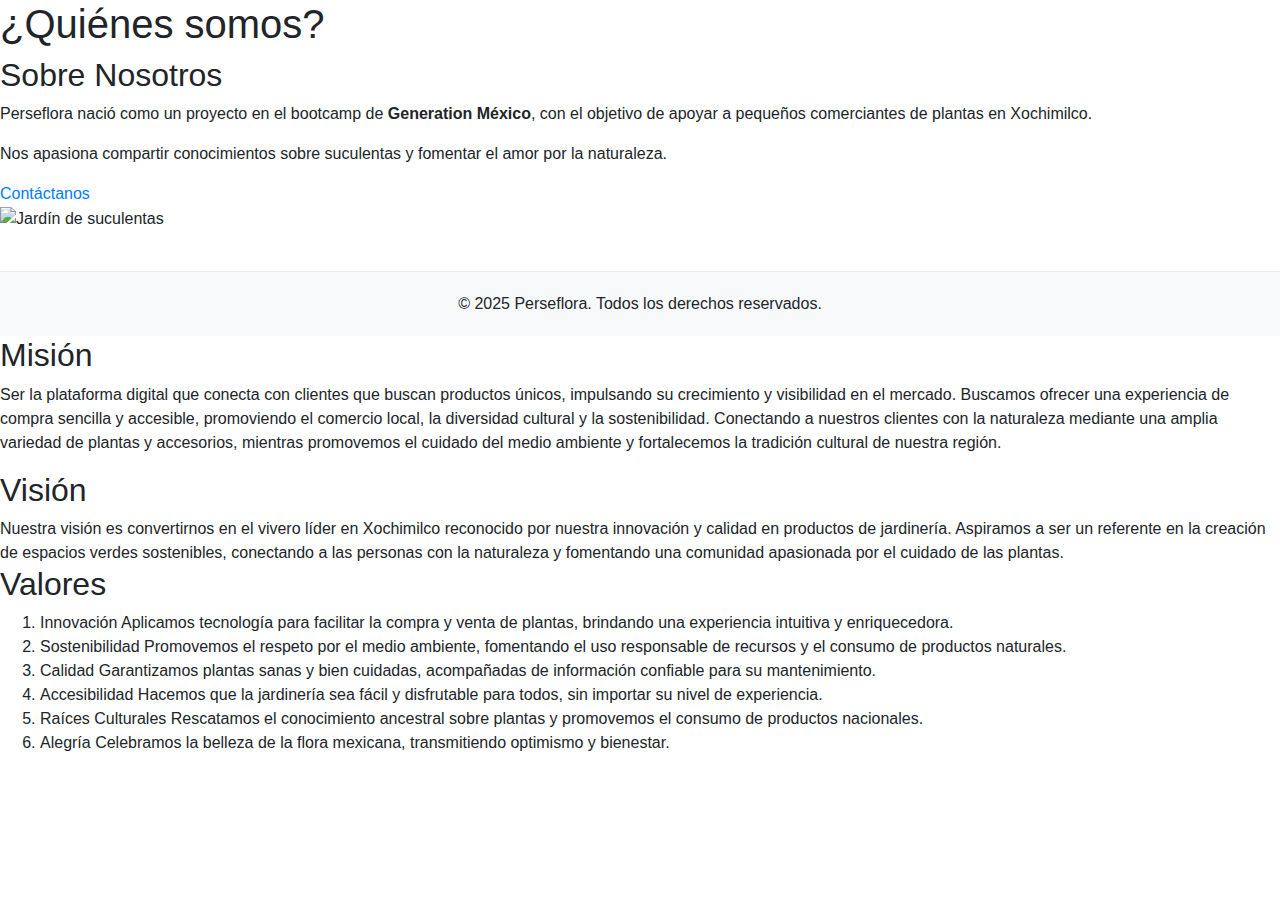
==== ad-l4-1.0/about.html @ 88839469 "Merge branch 'erandiSanchez' into AnaC" ====
<!DOCTYPE html>
<html lang="en">
<head>
    <meta charset="UTF-8">
    <meta name="viewport" content="width=device-width, initial-scale=1.0">
    <title>replit</title>
    
    <link href="style.css" rel="stylesheet" type="text/css">

    <!-- Bootstrap CSS -->
  <link rel="stylesheet" href="https://stackpath.bootstrapcdn.com/bootstrap/4.3.1/css/bootstrap.min.css" integrity="sha384-ggOyR0iXCbMQv3Xipma34MD+dH/1fQ784/j6cY/iJTQUOhcWr7x9JvoRxT2MZw1T" crossorigin="anonymous">

</head>
<body>

<h1>¿Quiénes somos?</h1>
   <main class="section">
        <div class="text-content">
            <h2>Sobre Nosotros</h2>
            <p>Perseflora nació como un proyecto en el bootcamp de <strong>Generation México</strong>, con el objetivo de apoyar a pequeños comerciantes de plantas en Xochimilco.</p>
            <p>Nos apasiona compartir conocimientos sobre suculentas y fomentar el amor por la naturaleza.</p>
            <a href="contact.html" class="button">Contáctanos</a>
        </div>
        <div class="image-content">
            <img src="https://source.unsplash.com/400x400/?garden,plants" alt="Jardín de suculentas">
        </div>
    </main>
    <footer>
        <p>© 2025 Perseflora. Todos los derechos reservados.</p>
    </footer>

  <h2>Misión</h2>
  <p>Ser la plataforma digital que conecta con clientes que buscan productos únicos, impulsando su crecimiento y visibilidad en el mercado. 
    Buscamos ofrecer una experiencia de compra sencilla y accesible, promoviendo el comercio local, la diversidad cultural y la sostenibilidad. 
    Conectando a nuestros clientes con la naturaleza mediante una amplia variedad de plantas y accesorios, 
    mientras promovemos el cuidado del medio ambiente y 
    fortalecemos la tradición cultural de nuestra región.</p>
  <h2>Visión</h2>
  Nuestra visión es convertirnos en el vivero líder en Xochimilco reconocido por nuestra innovación y 
  calidad en productos de jardinería. Aspiramos a ser un referente en la creación de espacios verdes sostenibles, 
  conectando a las personas con la naturaleza 
  y fomentando una comunidad apasionada por el cuidado de las plantas.
  <h2>Valores</h2>
  <ol>
    <li><span>Innovación</span> Aplicamos tecnología para facilitar la compra y venta de plantas, brindando una experiencia intuitiva y enriquecedora.</li>
    <li>
        <span>Sostenibilidad</span>
         Promovemos el respeto por el medio ambiente, fomentando el uso responsable de recursos y el consumo de productos naturales.
    </li>
    <li>
        <span>Calidad</span> 
        Garantizamos plantas sanas y bien cuidadas, acompañadas de información confiable para su mantenimiento.
    </li>
    <li>
        <span>Accesibilidad</span> 
        Hacemos que la jardinería sea fácil y disfrutable para todos, sin importar su nivel de experiencia.
    </li>
    <li>
        <span>Raíces Culturales</span> 
        Rescatamos el conocimiento ancestral sobre plantas y promovemos el consumo de productos nacionales.
    </li>
    <li>
        <span>Alegría</span>
        Celebramos la belleza de la flora mexicana, transmitiendo optimismo y bienestar.
    </li>
  </ol>
   

</body>
</html>
---- ad-l4-1.0/style.css ----
html {
  height: 100%;
  width: 100%;
}

.navbar {
  background-color: #9791f3;
  display: flex;
  justify-content: flex-end;
  align-items: center;

}

.nav-list {
  display: flex;
  list-style: none;
  margin: 0;
  padding: 10px;
}

.nav-item {
  font-size: 20px;
  font-style: oblique;
  margin: 0 15px;
}

.nav-item a {
  text-decoration: none;
  transition-duration: 0.3s;
}

.nav-item a:hover{
  color: #81f733;
}

footer {
  background-color: #f8f9fa;
  padding: 20px;
  text-align: center;
  border-top: 1px solid #e9ecef;
  margin-top: 40px;
}

footer p,
footer ul {
  margin: 0;
  padding: 0;
  list-style-type: none;
}

footer a {
  color: #007bff;
  text-decoration: none;
}

footer a:hover {
  text-decoration: underline;
}
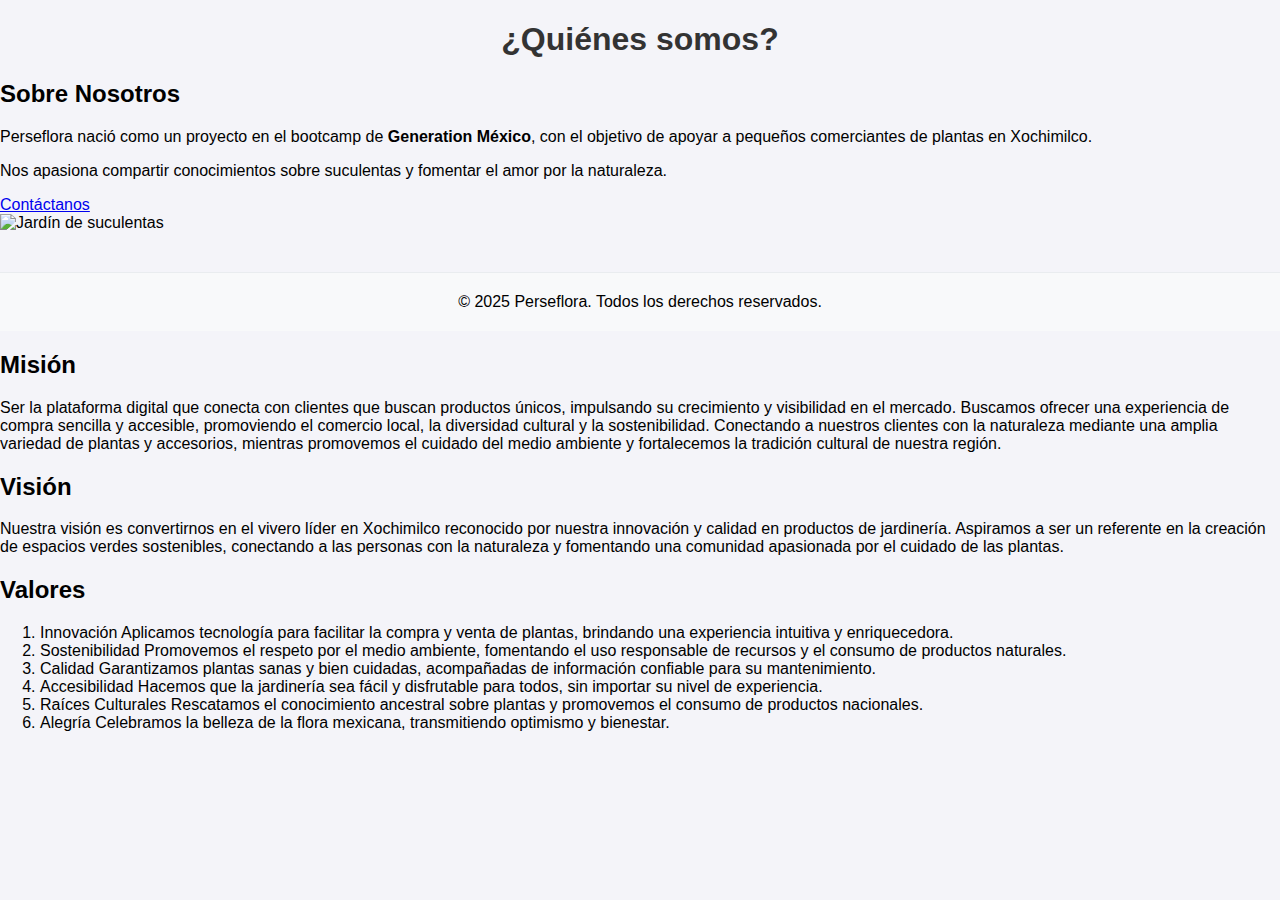
==== commit 7377a355: "cambios" ====
--- a/ad-l4-1.0/about.html
+++ b/ad-l4-1.0/about.html
@@ -1,72 +1,80 @@
-
-<!DOCTYPE html>
-<html lang="en">
-<head>
-    <meta charset="UTF-8">
-    <meta name="viewport" content="width=device-width, initial-scale=1.0">
-    <title>replit</title>
-    
-    <link href="style.css" rel="stylesheet" type="text/css">
-
-    <!-- Bootstrap CSS -->
-  <link rel="stylesheet" href="https://stackpath.bootstrapcdn.com/bootstrap/4.3.1/css/bootstrap.min.css" integrity="sha384-ggOyR0iXCbMQv3Xipma34MD+dH/1fQ784/j6cY/iJTQUOhcWr7x9JvoRxT2MZw1T" crossorigin="anonymous">
-
-</head>
-<body>
-
-<h1>¿Quiénes somos?</h1>
-   <main class="section">
-        <div class="text-content">
-            <h2>Sobre Nosotros</h2>
-            <p>Perseflora nació como un proyecto en el bootcamp de <strong>Generation México</strong>, con el objetivo de apoyar a pequeños comerciantes de plantas en Xochimilco.</p>
-            <p>Nos apasiona compartir conocimientos sobre suculentas y fomentar el amor por la naturaleza.</p>
-            <a href="contact.html" class="button">Contáctanos</a>
-        </div>
-        <div class="image-content">
-            <img src="https://source.unsplash.com/400x400/?garden,plants" alt="Jardín de suculentas">
-        </div>
-    </main>
-    <footer>
-        <p>© 2025 Perseflora. Todos los derechos reservados.</p>
-    </footer>
-
-  <h2>Misión</h2>
-  <p>Ser la plataforma digital que conecta con clientes que buscan productos únicos, impulsando su crecimiento y visibilidad en el mercado. 
-    Buscamos ofrecer una experiencia de compra sencilla y accesible, promoviendo el comercio local, la diversidad cultural y la sostenibilidad. 
-    Conectando a nuestros clientes con la naturaleza mediante una amplia variedad de plantas y accesorios, 
-    mientras promovemos el cuidado del medio ambiente y 
-    fortalecemos la tradición cultural de nuestra región.</p>
-  <h2>Visión</h2>
-  Nuestra visión es convertirnos en el vivero líder en Xochimilco reconocido por nuestra innovación y 
-  calidad en productos de jardinería. Aspiramos a ser un referente en la creación de espacios verdes sostenibles, 
-  conectando a las personas con la naturaleza 
-  y fomentando una comunidad apasionada por el cuidado de las plantas.
-  <h2>Valores</h2>
-  <ol>
-    <li><span>Innovación</span> Aplicamos tecnología para facilitar la compra y venta de plantas, brindando una experiencia intuitiva y enriquecedora.</li>
-    <li>
-        <span>Sostenibilidad</span>
-         Promovemos el respeto por el medio ambiente, fomentando el uso responsable de recursos y el consumo de productos naturales.
-    </li>
-    <li>
-        <span>Calidad</span> 
-        Garantizamos plantas sanas y bien cuidadas, acompañadas de información confiable para su mantenimiento.
-    </li>
-    <li>
-        <span>Accesibilidad</span> 
-        Hacemos que la jardinería sea fácil y disfrutable para todos, sin importar su nivel de experiencia.
-    </li>
-    <li>
-        <span>Raíces Culturales</span> 
-        Rescatamos el conocimiento ancestral sobre plantas y promovemos el consumo de productos nacionales.
-    </li>
-    <li>
-        <span>Alegría</span>
-        Celebramos la belleza de la flora mexicana, transmitiendo optimismo y bienestar.
-    </li>
-  </ol>
-   
-
-</body>
-</html>
-
+
+<!DOCTYPE html>
+<html lang="en">
+<head>
+    <meta charset="UTF-8">
+    <meta name="viewport" content="width=device-width, initial-scale=1.0">
+    <title>replit</title>
+    
+    <link href="style.css" rel="stylesheet" type="text/css">
+
+   
+
+</head>
+<body>
+    <!--Barra de navegacion -->
+    <div id="nav-placeholder"> </div>
+
+<h1>¿Quiénes somos?</h1>
+   <main class="section">
+        <div class="text-content">
+            <h2>Sobre Nosotros</h2>
+            <p>Perseflora nació como un proyecto en el bootcamp de <strong>Generation México</strong>, con el objetivo de apoyar a pequeños comerciantes de plantas en Xochimilco.</p>
+            <p>Nos apasiona compartir conocimientos sobre suculentas y fomentar el amor por la naturaleza.</p>
+            <a href="contact.html" class="button">Contáctanos</a>
+        </div>
+        <div class="image-content">
+            <img src="https://source.unsplash.com/400x400/?garden,plants" alt="Jardín de suculentas">
+        </div>
+    </main>
+    <footer>
+        <p>© 2025 Perseflora. Todos los derechos reservados.</p>
+    </footer>
+
+  <h2>Misión</h2>
+  <p>Ser la plataforma digital que conecta con clientes que buscan productos únicos, impulsando su crecimiento y visibilidad en el mercado. 
+    Buscamos ofrecer una experiencia de compra sencilla y accesible, promoviendo el comercio local, la diversidad cultural y la sostenibilidad. 
+    Conectando a nuestros clientes con la naturaleza mediante una amplia variedad de plantas y accesorios, 
+    mientras promovemos el cuidado del medio ambiente y 
+    fortalecemos la tradición cultural de nuestra región.</p>
+  <h2>Visión</h2>
+  Nuestra visión es convertirnos en el vivero líder en Xochimilco reconocido por nuestra innovación y 
+  calidad en productos de jardinería. Aspiramos a ser un referente en la creación de espacios verdes sostenibles, 
+  conectando a las personas con la naturaleza 
+  y fomentando una comunidad apasionada por el cuidado de las plantas.
+  <h2>Valores</h2>
+  <ol>
+    <li><span>Innovación</span> Aplicamos tecnología para facilitar la compra y venta de plantas, brindando una experiencia intuitiva y enriquecedora.</li>
+    <li>
+        <span>Sostenibilidad</span>
+         Promovemos el respeto por el medio ambiente, fomentando el uso responsable de recursos y el consumo de productos naturales.
+    </li>
+    <li>
+        <span>Calidad</span> 
+        Garantizamos plantas sanas y bien cuidadas, acompañadas de información confiable para su mantenimiento.
+    </li>
+    <li>
+        <span>Accesibilidad</span> 
+        Hacemos que la jardinería sea fácil y disfrutable para todos, sin importar su nivel de experiencia.
+    </li>
+    <li>
+        <span>Raíces Culturales</span> 
+        Rescatamos el conocimiento ancestral sobre plantas y promovemos el consumo de productos nacionales.
+    </li>
+    <li>
+        <span>Alegría</span>
+        Celebramos la belleza de la flora mexicana, transmitiendo optimismo y bienestar.
+    </li>
+  </ol>
+   
+
+  <!--Footer -->
+  <div id="footer-placeholder"> </div>
+
+<script src="script.js"></script>
+
+
+
+</body>
+</html>
+
--- a/ad-l4-1.0/style.css
+++ b/ad-l4-1.0/style.css
@@ -33,6 +33,7 @@
   color: #81f733;
 }
 
+/* Estilo para footer */
 footer {
   background-color: #f8f9fa;
   padding: 20px;
@@ -55,4 +56,52 @@
 
 footer a:hover {
   text-decoration: underline;
-}+}
+
+  
+ /* Estilo para pagina contact */
+body {
+  font-family: Arial, sans-serif;
+  margin: 0;
+  padding: 0;
+  background-color: #f4f4f9;
+}
+
+h1 {
+  text-align: center;
+  color: #333;
+}
+
+form {
+  width: 50%;
+  margin: 0 auto;
+  background-color: #fff;
+  padding: 20px;
+  border-radius: 5px;
+  box-shadow: 0px 0px 10px rgba(0, 0, 0, 0.1);
+}
+
+label {
+  display: block;
+  margin: 10px 0 5px;
+}
+
+input, textarea, button {
+  width: 100%;
+  padding: 10px;
+  margin-bottom: 15px;
+  border: 1px solid #ccc;
+  border-radius: 5px;
+}
+
+button {
+  background-color: #4CAF50;
+  color: white;
+  border: none;
+  cursor: pointer;
+}
+
+button:hover {
+  background-color: #45a049;
+}
+
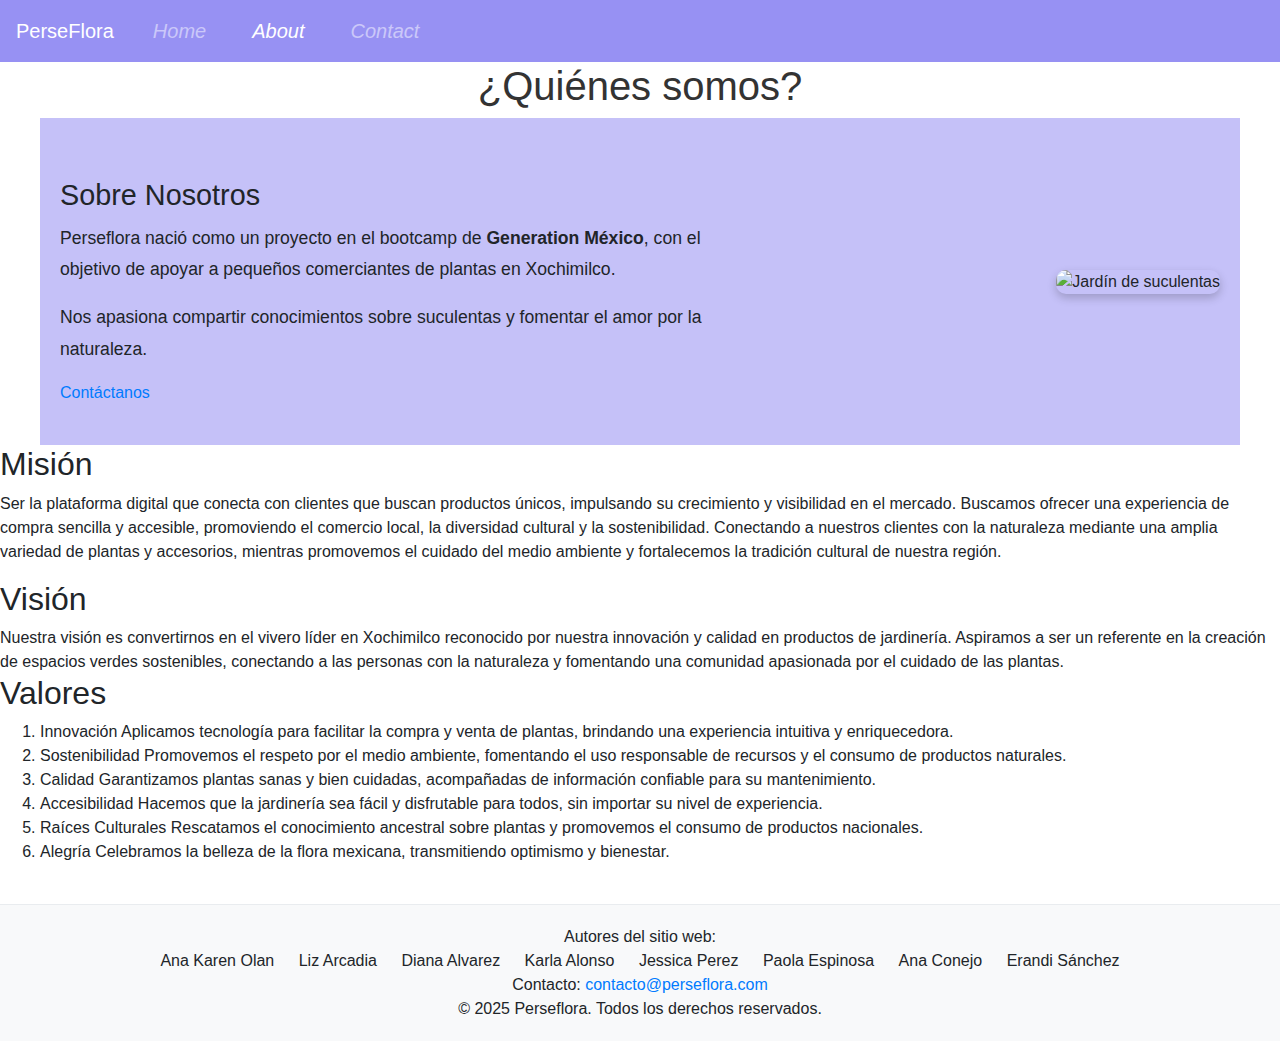
==== commit 896d3d0b: "agregue navbar y footer en index, contact y about html" ====
--- a/ad-l4-1.0/about.html
+++ b/ad-l4-1.0/about.html
@@ -1,80 +1,130 @@
-
 <!DOCTYPE html>
 <html lang="en">
-<head>
-    <meta charset="UTF-8">
-    <meta name="viewport" content="width=device-width, initial-scale=1.0">
+  <head>
+    <meta charset="UTF-8" />
+    <meta name="viewport" content="width=device-width, initial-scale=1.0" />
+    <link href="style.css" rel="stylesheet" type="text/css" />
+    <link
+      rel="stylesheet"
+      href="https://stackpath.bootstrapcdn.com/bootstrap/4.3.1/css/bootstrap.min.css"
+      integrity="sha384-ggOyR0iXCbMQv3Xipma34MD+dH/1fQ784/j6cY/iJTQUOhcWr7x9JvoRxT2MZw1T"
+      crossorigin="anonymous"
+    />
     <title>replit</title>
-    
-    <link href="style.css" rel="stylesheet" type="text/css">
+  </head>
+  <body>
+    <!--Barra de navegacion -->
+    <nav class="navbar navbar-expand-lg navbar-dark">
+      <a class="navbar-brand" href="#">PerseFlora</a>
+      <div class="collapse navbar-collapse" id="navbarSupportedContent">
+        <ul class="navbar-nav mr-auto">
+          <li class="nav-item">
+            <a class="nav-link" href="./index.html">Home</a>
+          </li>
+          <li class="nav-item active">
+            <a class="nav-link" href="./about.html"
+              >About<span class="sr-only">(current)</span></a
+            >
+          </li>
+          <li class="nav-item">
+            <a class="nav-link" href="./contact.html">Contact</a>
+          </li>
+        </ul>
+      </div>
+    </nav>
 
-   
+    <h1>¿Quiénes somos?</h1>
+    <main class="section">
+      <div class="text-content">
+        <h2>Sobre Nosotros</h2>
+        <p>
+          Perseflora nació como un proyecto en el bootcamp de
+          <strong>Generation México</strong>, con el objetivo de apoyar a
+          pequeños comerciantes de plantas en Xochimilco.
+        </p>
+        <p>
+          Nos apasiona compartir conocimientos sobre suculentas y fomentar el
+          amor por la naturaleza.
+        </p>
+        <a href="contact.html" class="button">Contáctanos</a>
+      </div>
+      <div class="image-content">
+        <img
+          src="https://florsperatu.com/wp-content/uploads/2023/11/suculentas-planta.jpg"
+          alt="Jardín de suculentas"
+        />
+      </div>
+    </main>
 
-</head>
-<body>
-    <!--Barra de navegacion -->
-    <div id="nav-placeholder"> </div>
+    <h2>Misión</h2>
+    <p>
+      Ser la plataforma digital que conecta con clientes que buscan productos
+      únicos, impulsando su crecimiento y visibilidad en el mercado. Buscamos
+      ofrecer una experiencia de compra sencilla y accesible, promoviendo el
+      comercio local, la diversidad cultural y la sostenibilidad. Conectando a
+      nuestros clientes con la naturaleza mediante una amplia variedad de
+      plantas y accesorios, mientras promovemos el cuidado del medio ambiente y
+      fortalecemos la tradición cultural de nuestra región.
+    </p>
+    <h2>Visión</h2>
+    Nuestra visión es convertirnos en el vivero líder en Xochimilco reconocido
+    por nuestra innovación y calidad en productos de jardinería. Aspiramos a ser
+    un referente en la creación de espacios verdes sostenibles, conectando a las
+    personas con la naturaleza y fomentando una comunidad apasionada por el
+    cuidado de las plantas.
+    <h2>Valores</h2>
+    <ol>
+      <li>
+        <span>Innovación</span> Aplicamos tecnología para facilitar la compra y
+        venta de plantas, brindando una experiencia intuitiva y enriquecedora.
+      </li>
+      <li>
+        <span>Sostenibilidad</span>
+        Promovemos el respeto por el medio ambiente, fomentando el uso
+        responsable de recursos y el consumo de productos naturales.
+      </li>
+      <li>
+        <span>Calidad</span>
+        Garantizamos plantas sanas y bien cuidadas, acompañadas de información
+        confiable para su mantenimiento.
+      </li>
+      <li>
+        <span>Accesibilidad</span>
+        Hacemos que la jardinería sea fácil y disfrutable para todos, sin
+        importar su nivel de experiencia.
+      </li>
+      <li>
+        <span>Raíces Culturales</span>
+        Rescatamos el conocimiento ancestral sobre plantas y promovemos el
+        consumo de productos nacionales.
+      </li>
+      <li>
+        <span>Alegría</span>
+        Celebramos la belleza de la flora mexicana, transmitiendo optimismo y
+        bienestar.
+      </li>
+    </ol>
 
-<h1>¿Quiénes somos?</h1>
-   <main class="section">
-        <div class="text-content">
-            <h2>Sobre Nosotros</h2>
-            <p>Perseflora nació como un proyecto en el bootcamp de <strong>Generation México</strong>, con el objetivo de apoyar a pequeños comerciantes de plantas en Xochimilco.</p>
-            <p>Nos apasiona compartir conocimientos sobre suculentas y fomentar el amor por la naturaleza.</p>
-            <a href="contact.html" class="button">Contáctanos</a>
-        </div>
-        <div class="image-content">
-            <img src="https://source.unsplash.com/400x400/?garden,plants" alt="Jardín de suculentas">
-        </div>
-    </main>
+    <!--Footer -->
     <footer>
-        <p>© 2025 Perseflora. Todos los derechos reservados.</p>
+      <p>Autores del sitio web:</p>
+      <ul>
+        <li>Ana Karen Olan</li>
+        <li>Liz Arcadia</li>
+        <li>Diana Alvarez</li>
+        <li>Karla Alonso</li>
+        <li>Jessica Perez</li>
+        <li>Paola Espinosa</li>
+        <li>Ana Conejo</li>
+        <li>Erandi Sánchez</li>
+      </ul>
+      <p>
+        Contacto:
+        <a href="mailto:contacto@perseflora.com">contacto@perseflora.com</a>
+      </p>
+      <p>© 2025 Perseflora. Todos los derechos reservados.</p>
     </footer>
 
-  <h2>Misión</h2>
-  <p>Ser la plataforma digital que conecta con clientes que buscan productos únicos, impulsando su crecimiento y visibilidad en el mercado. 
-    Buscamos ofrecer una experiencia de compra sencilla y accesible, promoviendo el comercio local, la diversidad cultural y la sostenibilidad. 
-    Conectando a nuestros clientes con la naturaleza mediante una amplia variedad de plantas y accesorios, 
-    mientras promovemos el cuidado del medio ambiente y 
-    fortalecemos la tradición cultural de nuestra región.</p>
-  <h2>Visión</h2>
-  Nuestra visión es convertirnos en el vivero líder en Xochimilco reconocido por nuestra innovación y 
-  calidad en productos de jardinería. Aspiramos a ser un referente en la creación de espacios verdes sostenibles, 
-  conectando a las personas con la naturaleza 
-  y fomentando una comunidad apasionada por el cuidado de las plantas.
-  <h2>Valores</h2>
-  <ol>
-    <li><span>Innovación</span> Aplicamos tecnología para facilitar la compra y venta de plantas, brindando una experiencia intuitiva y enriquecedora.</li>
-    <li>
-        <span>Sostenibilidad</span>
-         Promovemos el respeto por el medio ambiente, fomentando el uso responsable de recursos y el consumo de productos naturales.
-    </li>
-    <li>
-        <span>Calidad</span> 
-        Garantizamos plantas sanas y bien cuidadas, acompañadas de información confiable para su mantenimiento.
-    </li>
-    <li>
-        <span>Accesibilidad</span> 
-        Hacemos que la jardinería sea fácil y disfrutable para todos, sin importar su nivel de experiencia.
-    </li>
-    <li>
-        <span>Raíces Culturales</span> 
-        Rescatamos el conocimiento ancestral sobre plantas y promovemos el consumo de productos nacionales.
-    </li>
-    <li>
-        <span>Alegría</span>
-        Celebramos la belleza de la flora mexicana, transmitiendo optimismo y bienestar.
-    </li>
-  </ol>
-   
-
-  <!--Footer -->
-  <div id="footer-placeholder"> </div>
-
-<script src="script.js"></script>
-
-
-
-</body>
+    <script src="script.js"></script>
+  </body>
 </html>
-
--- a/ad-l4-1.0/style.css
+++ b/ad-l4-1.0/style.css
@@ -33,6 +33,91 @@
   color: #81f733;
 }
 
+.section {
+  display: flex;
+  justify-content: space-between;
+  align-items: center;
+  padding: 40px 20px;
+  max-width: 1200px;
+  margin: 0 auto;
+  background-color: #9891f38f;
+}
+
+.text-content {
+  max-width: 60%;
+}
+
+.text-content h1 {
+  font-size: 2.5em;
+  margin-bottom: 20px;
+}
+
+.text-content h2 {
+  font-size: 1.8em;
+  margin-top: 20px;
+  margin-bottom: 10px;
+}
+
+.text-content p {
+  font-size: 1.1em;
+  line-height: 1.8;
+}
+
+.image-content img {
+  max-width: 100%;
+  height: auto;
+  border-radius: 10px;
+  box-shadow: 0 4px 10px rgba(0, 0, 0, 0.2);
+}
+
+/* Sección del Blog */
+.blog-posts {
+  max-width: 1200px;
+  margin: 40px auto;
+  padding: 20px;
+  background-color: #ffffff;
+  border-radius: 10px;
+  box-shadow: 0 4px 10px rgba(0, 0, 0, 0.1);
+}
+
+.blog-posts h2 {
+  font-size: 2em;
+  color: #2e7d32;
+  margin-bottom: 20px;
+  text-align: center;
+}
+
+.post {
+  margin-bottom: 20px;
+  padding: 20px;
+  background-color: #f1f8e9;
+  border-radius: 5px;
+  box-shadow: 0 2px 5px rgba(0, 0, 0, 0.1);
+}
+
+.post h3 {
+  font-size: 1.5em;
+  color: #1b5e20;
+  margin-bottom: 10px;
+}
+
+.post p {
+  font-size: 1.1em;
+  line-height: 1.6;
+  color: #333;
+}
+
+.post a {
+  color: #2e7d32;
+  text-decoration: none;
+  font-weight: bold;
+  transition: color 0.3s ease;
+}
+
+.post a:hover {
+  color: #a5d6a7; /* Verde claro al pasar el mouse */
+}
+
 /* Estilo para footer */
 footer {
   background-color: #f8f9fa;
@@ -58,6 +143,10 @@
   text-decoration: underline;
 }
 
+footer ul li {
+  display: inline;
+  margin: 0 10px;
+}
   
  /* Estilo para pagina contact */
 body {
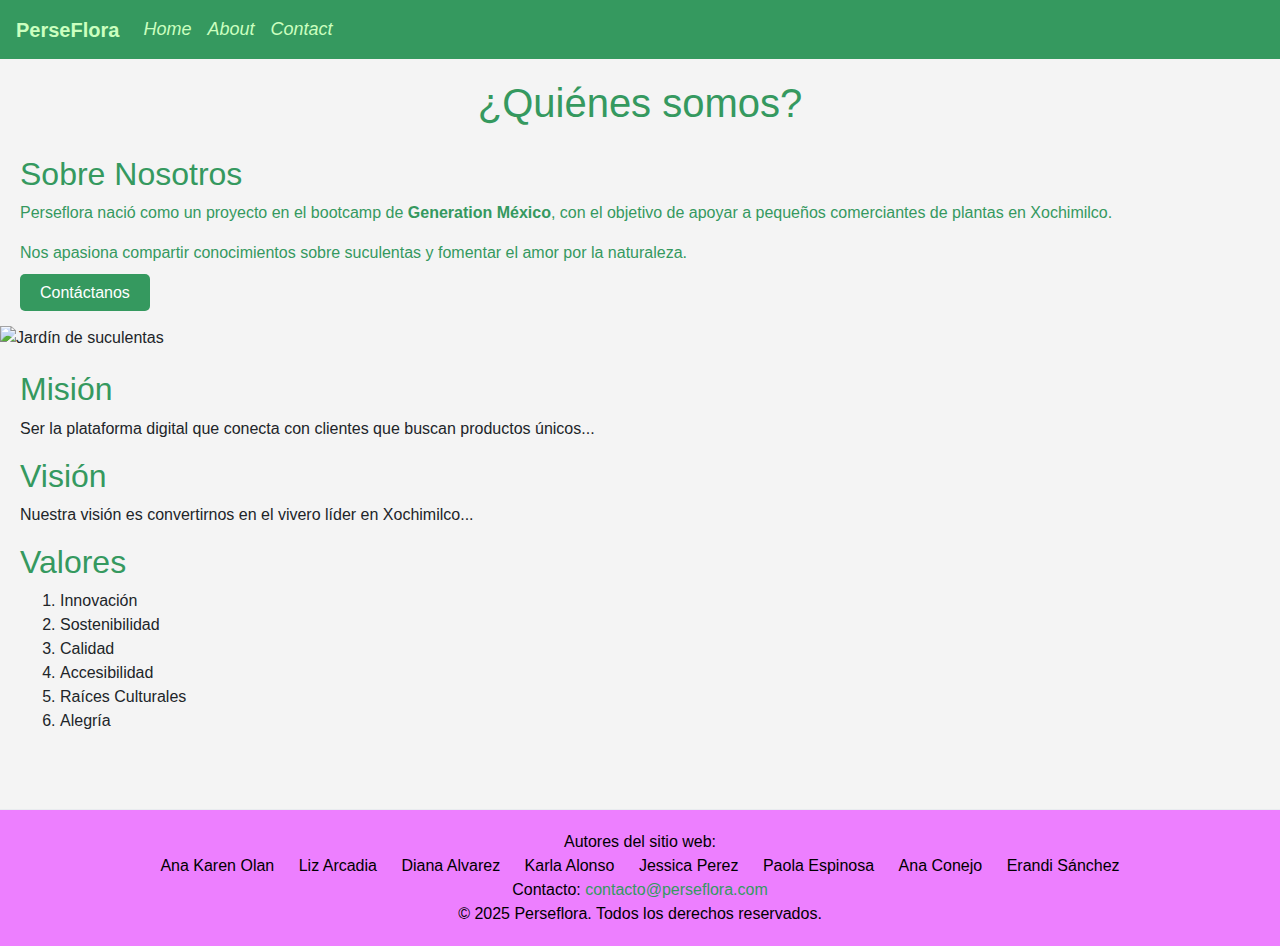
==== commit f7e31e10: "Cambios del código" ====
--- a/ad-l4-1.0/about.html
+++ b/ad-l4-1.0/about.html
@@ -1,130 +1,83 @@
 <!DOCTYPE html>
-<html lang="en">
-  <head>
+<html lang="es">
+
+<head>
     <meta charset="UTF-8" />
     <meta name="viewport" content="width=device-width, initial-scale=1.0" />
     <link href="style.css" rel="stylesheet" type="text/css" />
-    <link
-      rel="stylesheet"
-      href="https://stackpath.bootstrapcdn.com/bootstrap/4.3.1/css/bootstrap.min.css"
-      integrity="sha384-ggOyR0iXCbMQv3Xipma34MD+dH/1fQ784/j6cY/iJTQUOhcWr7x9JvoRxT2MZw1T"
-      crossorigin="anonymous"
-    />
-    <title>replit</title>
-  </head>
-  <body>
-    <!--Barra de navegacion -->
-    <nav class="navbar navbar-expand-lg navbar-dark">
-      <a class="navbar-brand" href="#">PerseFlora</a>
-      <div class="collapse navbar-collapse" id="navbarSupportedContent">
-        <ul class="navbar-nav mr-auto">
-          <li class="nav-item">
-            <a class="nav-link" href="./index.html">Home</a>
-          </li>
-          <li class="nav-item active">
-            <a class="nav-link" href="./about.html"
-              >About<span class="sr-only">(current)</span></a
-            >
-          </li>
-          <li class="nav-item">
-            <a class="nav-link" href="./contact.html">Contact</a>
-          </li>
-        </ul>
-      </div>
+    <link rel="stylesheet" href="https://stackpath.bootstrapcdn.com/bootstrap/4.3.1/css/bootstrap.min.css"
+        integrity="sha384-ggOyR0iXCbMQv3Xipma34MD+dH/1fQ784/j6cY/iJTQUOhcWr7x9JvoRxT2MZw1T" crossorigin="anonymous" />
+    <title>About - Perseflora</title>
+</head>
+
+<body style="background-color:#f4f4f4;">
+    <!-- Barra de navegacion-->
+    <nav class="navbar navbar-expand-lg navbar-dark" style="background-color: #35995F;">
+        <a class="navbar-brand" href="#" style="color: #CBFFBF;">PerseFlora</a>
+        <div class="collapse navbar-collapse" id="navbarSupportedContent">
+            <ul class="navbar-nav mr-auto">
+                <li class="nav-item">
+                    <a class="nav-link" href="./index.html" style="color: #CBFFBF;">Home</a>
+                </li>
+                <li class="nav-item active">
+                    <a class="nav-link" href="./about.html" style="color: #CBFFBF;">About<span class="sr-only">(current)</span></a>
+                </li>
+                <li class="nav-item">
+                    <a class="nav-link" href="./contact.html" style="color: #CBFFBF;">Contact</a>
+                </li>
+            </ul>
+        </div>
     </nav>
 
-    <h1>¿Quiénes somos?</h1>
+    <h1 style="color: #35995F; text-align: center; margin-top: 20px;">¿Quiénes somos?</h1>
     <main class="section">
-      <div class="text-content">
-        <h2>Sobre Nosotros</h2>
-        <p>
-          Perseflora nació como un proyecto en el bootcamp de
-          <strong>Generation México</strong>, con el objetivo de apoyar a
-          pequeños comerciantes de plantas en Xochimilco.
-        </p>
-        <p>
-          Nos apasiona compartir conocimientos sobre suculentas y fomentar el
-          amor por la naturaleza.
-        </p>
-        <a href="contact.html" class="button">Contáctanos</a>
-      </div>
-      <div class="image-content">
-        <img
-          src="https://florsperatu.com/wp-content/uploads/2023/11/suculentas-planta.jpg"
-          alt="Jardín de suculentas"
-        />
-      </div>
+        <div class="text-content" style="color: #35995F; padding: 20px;">
+            <h2>Sobre Nosotros</h2>
+            <p>Perseflora nació como un proyecto en el bootcamp de <strong>Generation México</strong>, con el objetivo de apoyar a pequeños comerciantes de plantas en Xochimilco.</p>
+            <p>Nos apasiona compartir conocimientos sobre suculentas y fomentar el amor por la naturaleza.</p>
+            <a href="contact.html" class="button" style="background-color: #35995F; color: #FFF; padding: 10px 20px; text-decoration: none; border-radius: 5px;">Contáctanos</a>
+        </div>
+        <div class="image-content">
+            <img src="https://florsperatu.com/wp-content/uploads/2023/11/suculentas-planta.jpg" alt="Jardín de suculentas" style="max-width: 100%; height: auto;"/>
+        </div>
     </main>
 
-    <h2>Misión</h2>
-    <p>
-      Ser la plataforma digital que conecta con clientes que buscan productos
-      únicos, impulsando su crecimiento y visibilidad en el mercado. Buscamos
-      ofrecer una experiencia de compra sencilla y accesible, promoviendo el
-      comercio local, la diversidad cultural y la sostenibilidad. Conectando a
-      nuestros clientes con la naturaleza mediante una amplia variedad de
-      plantas y accesorios, mientras promovemos el cuidado del medio ambiente y
-      fortalecemos la tradición cultural de nuestra región.
-    </p>
-    <h2>Visión</h2>
-    Nuestra visión es convertirnos en el vivero líder en Xochimilco reconocido
-    por nuestra innovación y calidad en productos de jardinería. Aspiramos a ser
-    un referente en la creación de espacios verdes sostenibles, conectando a las
-    personas con la naturaleza y fomentando una comunidad apasionada por el
-    cuidado de las plantas.
-    <h2>Valores</h2>
-    <ol>
-      <li>
-        <span>Innovación</span> Aplicamos tecnología para facilitar la compra y
-        venta de plantas, brindando una experiencia intuitiva y enriquecedora.
-      </li>
-      <li>
-        <span>Sostenibilidad</span>
-        Promovemos el respeto por el medio ambiente, fomentando el uso
-        responsable de recursos y el consumo de productos naturales.
-      </li>
-      <li>
-        <span>Calidad</span>
-        Garantizamos plantas sanas y bien cuidadas, acompañadas de información
-        confiable para su mantenimiento.
-      </li>
-      <li>
-        <span>Accesibilidad</span>
-        Hacemos que la jardinería sea fácil y disfrutable para todos, sin
-        importar su nivel de experiencia.
-      </li>
-      <li>
-        <span>Raíces Culturales</span>
-        Rescatamos el conocimiento ancestral sobre plantas y promovemos el
-        consumo de productos nacionales.
-      </li>
-      <li>
-        <span>Alegría</span>
-        Celebramos la belleza de la flora mexicana, transmitiendo optimismo y
-        bienestar.
-      </li>
-    </ol>
+    <div style="padding: 20px;">
+        <h2 style="color: #35995F;">Misión</h2>
+        <p>Ser la plataforma digital que conecta con clientes que buscan productos únicos...</p>
+        
+        <h2 style="color: #35995F;">Visión</h2>
+        <p>Nuestra visión es convertirnos en el vivero líder en Xochimilco...</p>
+
+        <h2 style="color: #35995F;">Valores</h2>
+        <ol>
+            <li>Innovación</li>
+            <li>Sostenibilidad</li>
+            <li>Calidad</li>
+            <li>Accesibilidad</li>
+            <li>Raíces Culturales</li>
+            <li>Alegría</li>
+        </ol>
+    </div>
 
     <!--Footer -->
-    <footer>
-      <p>Autores del sitio web:</p>
-      <ul>
-        <li>Ana Karen Olan</li>
-        <li>Liz Arcadia</li>
-        <li>Diana Alvarez</li>
-        <li>Karla Alonso</li>
-        <li>Jessica Perez</li>
-        <li>Paola Espinosa</li>
-        <li>Ana Conejo</li>
-        <li>Erandi Sánchez</li>
-      </ul>
-      <p>
-        Contacto:
-        <a href="mailto:contacto@perseflora.com">contacto@perseflora.com</a>
-      </p>
-      <p>© 2025 Perseflora. Todos los derechos reservados.</p>
+    <footer style="background-color: #ED7FFF; color: #000; padding: 20px; text-align: center;">
+        <p>Autores del sitio web:</p>
+        <ul style="list-style-type: none; padding: 0;">
+            <li>Ana Karen Olan</li>
+            <li>Liz Arcadia</li>
+            <li>Diana Alvarez</li>
+            <li>Karla Alonso</li>
+            <li>Jessica Perez</li>
+            <li>Paola Espinosa</li>
+            <li>Ana Conejo</li>
+            <li>Erandi Sánchez</li>
+        </ul>
+        <p>Contacto: <a href="mailto:contacto@perseflora.com" style="color: #35995F;">contacto@perseflora.com</a></p>
+        <p>© 2025 Perseflora. Todos los derechos reservados.</p>
     </footer>
 
     <script src="script.js"></script>
-  </body>
-</html>
+</body>
+
+</html>--- a/ad-l4-1.0/style.css
+++ b/ad-l4-1.0/style.css
@@ -3,124 +3,80 @@
   width: 100%;
 }
 
+/* Navbar */
 .navbar {
-  background-color: #9791f3;
-  display: flex;
-  justify-content: flex-end;
-  align-items: center;
-
+  background-color: #35995F; /* Verde principal de la paleta */
 }
 
-.nav-list {
-  display: flex;
-  list-style: none;
-  margin: 0;
-  padding: 10px;
+.navbar-brand {
+  font-weight: bold;
+  color: #ffffff; /* Texto blanco para contrastar con el fondo */
 }
 
-.nav-item {
-  font-size: 20px;
+.nav-link {
+  font-size: 18px;
   font-style: oblique;
-  margin: 0 15px;
-}
-
-.nav-item a {
-  text-decoration: none;
-  transition-duration: 0.3s;
-}
-
-.nav-item a:hover{
-  color: #81f733;
-}
-
-.section {
-  display: flex;
-  justify-content: space-between;
-  align-items: center;
-  padding: 40px 20px;
-  max-width: 1200px;
-  margin: 0 auto;
-  background-color: #9891f38f;
-}
-
-.text-content {
-  max-width: 60%;
-}
-
-.text-content h1 {
-  font-size: 2.5em;
-  margin-bottom: 20px;
-}
-
-.text-content h2 {
-  font-size: 1.8em;
-  margin-top: 20px;
-  margin-bottom: 10px;
-}
-
-.text-content p {
-  font-size: 1.1em;
-  line-height: 1.8;
-}
-
-.image-content img {
-  max-width: 100%;
-  height: auto;
-  border-radius: 10px;
-  box-shadow: 0 4px 10px rgba(0, 0, 0, 0.2);
-}
-
-/* Sección del Blog */
-.blog-posts {
-  max-width: 1200px;
-  margin: 40px auto;
-  padding: 20px;
-  background-color: #ffffff;
-  border-radius: 10px;
-  box-shadow: 0 4px 10px rgba(0, 0, 0, 0.1);
-}
-
-.blog-posts h2 {
-  font-size: 2em;
-  color: #2e7d32;
-  margin-bottom: 20px;
-  text-align: center;
-}
-
-.post {
-  margin-bottom: 20px;
-  padding: 20px;
-  background-color: #f1f8e9;
-  border-radius: 5px;
-  box-shadow: 0 2px 5px rgba(0, 0, 0, 0.1);
-}
-
-.post h3 {
-  font-size: 1.5em;
-  color: #1b5e20;
-  margin-bottom: 10px;
-}
-
-.post p {
-  font-size: 1.1em;
-  line-height: 1.6;
-  color: #333;
-}
-
-.post a {
-  color: #2e7d32;
-  text-decoration: none;
-  font-weight: bold;
+  color: #ffffff; /* Texto blanco para contrastar con el fondo */
   transition: color 0.3s ease;
 }
 
-.post a:hover {
-  color: #a5d6a7; /* Verde claro al pasar el mouse */
+.nav-link:hover {
+  color: #CBFFBF; /* Verde claro de la paleta al pasar el mouse */
 }
 
-/* Estilo para footer */
+/* Formulario de Contacto */
+body {
+  font-family: Arial, sans-serif;
+  margin: 0;
+  padding: 0;
+  background-color: #f4f4f9;
+}
+
+h1 {
+  text-align: center;
+  color: #333;
+  margin-top: 20px;
+}
+
+/* Estilo de formulario */
+form {
+  width: 50%;
+  margin: 0 auto;
+  background-color: #ffffff;
+  padding: 20px;
+  border-radius: 5px;
+  box-shadow: 0px 0px 10px rgba(0, 0, 0, 0.1);
+}
+
+label {
+  display: block;
+  margin: 10px 0 5px;
+  color: #35995F; /* Verde principal de la paleta */
+}
+
+input, textarea, button {
+  width: 100%;
+  padding: 10px;
+  margin-bottom: 15px;
+  border: 1px solid #ccc;
+  border-radius: 5px;
+}
+
+button {
+  background-color: #35995F; /* Verde principal de la paleta */
+  color: white;
+  border: none;
+  cursor: pointer;
+  transition: background-color 0.3s ease;
+}
+
+button:hover {
+  background-color: #2e7d32; /* Verde más oscuro al pasar el mouse */
+}
+
+/* Footer */
 footer {
-  background-color: #f8f9fa;
+  background-color: #ED7FFF; /* Color de la paleta para el footer */
   padding: 20px;
   text-align: center;
   border-top: 1px solid #e9ecef;
@@ -132,10 +88,11 @@
   margin: 0;
   padding: 0;
   list-style-type: none;
+  color: #000000; /* Texto negro para contrastar con el fondo */
 }
 
 footer a {
-  color: #007bff;
+  color: #35995F; /* Verde principal de la paleta */
   text-decoration: none;
 }
 
@@ -147,50 +104,16 @@
   display: inline;
   margin: 0 10px;
 }
-  
- /* Estilo para pagina contact */
-body {
-  font-family: Arial, sans-serif;
-  margin: 0;
-  padding: 0;
-  background-color: #f4f4f9;
+
+/* Ajustes a la sección de contacto */
+form input, form textarea {
+  border-color: #84CCA2; /* Verde claro de la paleta */
 }
 
-h1 {
-  text-align: center;
-  color: #333;
+form button {
+  background-color: #35995F; /* Verde principal de la paleta */
 }
 
-form {
-  width: 50%;
-  margin: 0 auto;
-  background-color: #fff;
-  padding: 20px;
-  border-radius: 5px;
-  box-shadow: 0px 0px 10px rgba(0, 0, 0, 0.1);
-}
-
-label {
-  display: block;
-  margin: 10px 0 5px;
-}
-
-input, textarea, button {
-  width: 100%;
-  padding: 10px;
-  margin-bottom: 15px;
-  border: 1px solid #ccc;
-  border-radius: 5px;
-}
-
-button {
-  background-color: #4CAF50;
-  color: white;
-  border: none;
-  cursor: pointer;
-}
-
-button:hover {
-  background-color: #45a049;
-}
-
+form button:hover {
+  background-color: #2e7d32; /* Verde más oscuro al pasar el mouse */
+}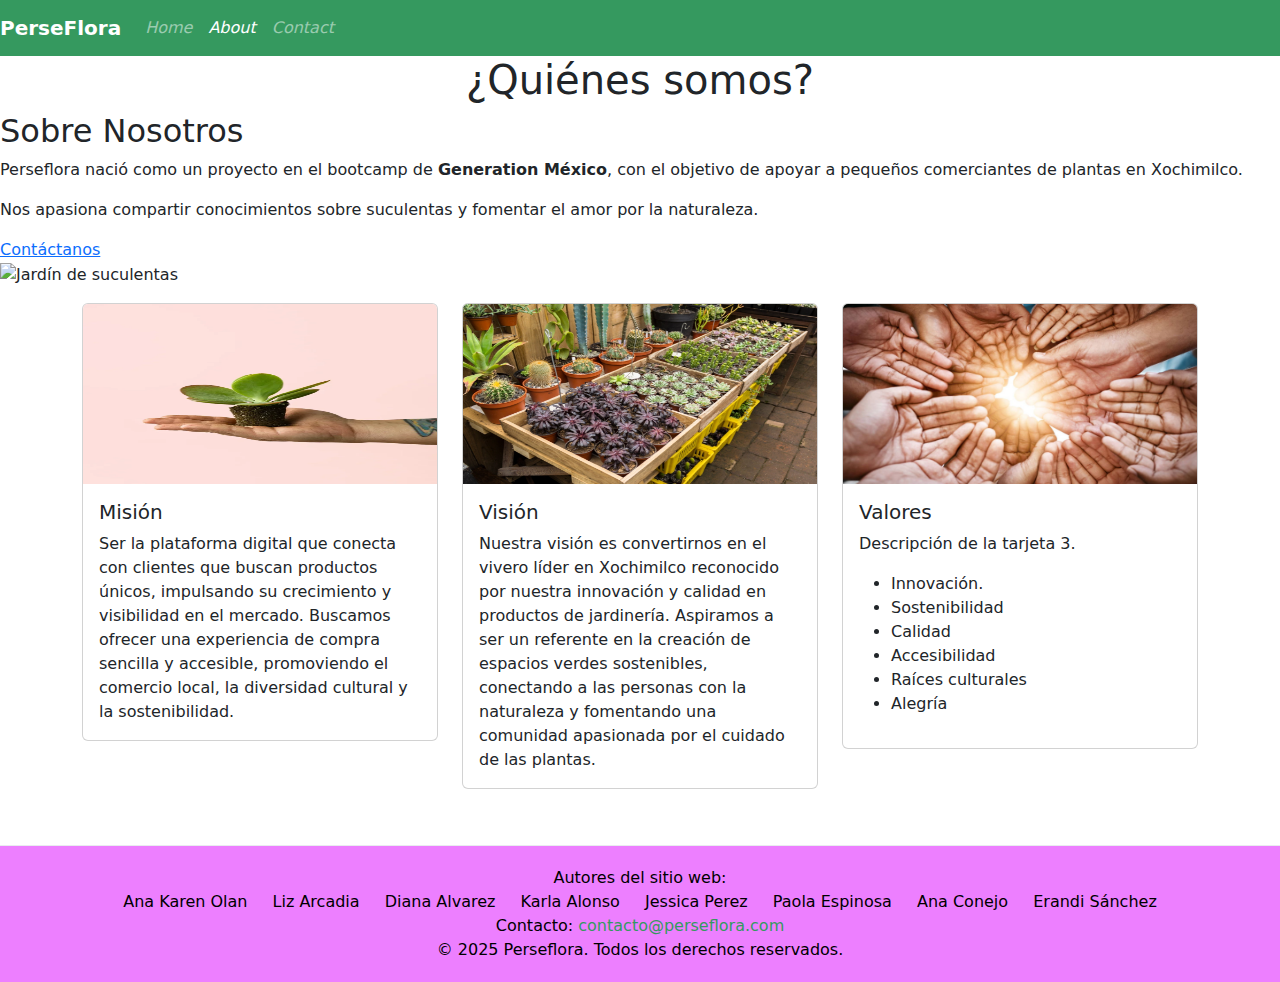
==== commit 00798678: "tarea 7 actualizando archivos" ====
--- a/ad-l4-1.0/about.html
+++ b/ad-l4-1.0/about.html
@@ -1,83 +1,139 @@
 <!DOCTYPE html>
-<html lang="es">
-
-<head>
+<html lang="en">
+  <head>
     <meta charset="UTF-8" />
     <meta name="viewport" content="width=device-width, initial-scale=1.0" />
     <link href="style.css" rel="stylesheet" type="text/css" />
-    <link rel="stylesheet" href="https://stackpath.bootstrapcdn.com/bootstrap/4.3.1/css/bootstrap.min.css"
-        integrity="sha384-ggOyR0iXCbMQv3Xipma34MD+dH/1fQ784/j6cY/iJTQUOhcWr7x9JvoRxT2MZw1T" crossorigin="anonymous" />
-    <title>About - Perseflora</title>
-</head>
+    <link
+      rel="stylesheet"
+      href="https://stackpath.bootstrapcdn.com/bootstrap/4.3.1/css/bootstrap.min.css"
+      integrity="sha384-ggOyR0iXCbMQv3Xipma34MD+dH/1fQ784/j6cY/iJTQUOhcWr7x9JvoRxT2MZw1T"
+      crossorigin="anonymous"
+    />
+    <title>replit</title>
+    <link href="https://cdn.jsdelivr.net/npm/bootstrap@5.3.3/dist/css/bootstrap.min.css" rel="stylesheet" integrity="sha384-QWTKZyjpPEjISv5WaRU9OFeRpok6YctnYmDr5pNlyT2bRjXh0JMhjY6hW+ALEwIH" crossorigin="anonymous">
+  </head>
 
-<body style="background-color:#f4f4f4;">
-    <!-- Barra de navegacion-->
-    <nav class="navbar navbar-expand-lg navbar-dark" style="background-color: #35995F;">
-        <a class="navbar-brand" href="#" style="color: #CBFFBF;">PerseFlora</a>
-        <div class="collapse navbar-collapse" id="navbarSupportedContent">
-            <ul class="navbar-nav mr-auto">
-                <li class="nav-item">
-                    <a class="nav-link" href="./index.html" style="color: #CBFFBF;">Home</a>
-                </li>
-                <li class="nav-item active">
-                    <a class="nav-link" href="./about.html" style="color: #CBFFBF;">About<span class="sr-only">(current)</span></a>
-                </li>
-                <li class="nav-item">
-                    <a class="nav-link" href="./contact.html" style="color: #CBFFBF;">Contact</a>
-                </li>
-            </ul>
-        </div>
+  <body>
+
+
+    <!--Barra de navegacion -->
+    <nav class="navbar navbar-expand-lg navbar-dark">
+      <a class="navbar-brand" href="#">PerseFlora</a>
+      <div class="collapse navbar-collapse" id="navbarSupportedContent">
+        <ul class="navbar-nav mr-auto">
+          <li class="nav-item">
+            <a class="nav-link" href="./index.html">Home</a>
+          </li>
+          <li class="nav-item active">
+            <a class="nav-link" href="./about.html"
+              >About<span class="sr-only">(current)</span></a
+            >
+          </li>
+          <li class="nav-item">
+            <a class="nav-link" href="./contact.html">Contact</a>
+          </li>
+        </ul>
+      </div>
     </nav>
 
-    <h1 style="color: #35995F; text-align: center; margin-top: 20px;">¿Quiénes somos?</h1>
+    <h1>¿Quiénes somos?</h1>
     <main class="section">
-        <div class="text-content" style="color: #35995F; padding: 20px;">
-            <h2>Sobre Nosotros</h2>
-            <p>Perseflora nació como un proyecto en el bootcamp de <strong>Generation México</strong>, con el objetivo de apoyar a pequeños comerciantes de plantas en Xochimilco.</p>
-            <p>Nos apasiona compartir conocimientos sobre suculentas y fomentar el amor por la naturaleza.</p>
-            <a href="contact.html" class="button" style="background-color: #35995F; color: #FFF; padding: 10px 20px; text-decoration: none; border-radius: 5px;">Contáctanos</a>
-        </div>
-        <div class="image-content">
-            <img src="https://florsperatu.com/wp-content/uploads/2023/11/suculentas-planta.jpg" alt="Jardín de suculentas" style="max-width: 100%; height: auto;"/>
-        </div>
+      <div class="text-content">
+        <h2>Sobre Nosotros</h2>
+        <p>
+          Perseflora nació como un proyecto en el bootcamp de
+          <strong>Generation México</strong>, con el objetivo de apoyar a
+          pequeños comerciantes de plantas en Xochimilco.
+        </p>
+        <p>
+          Nos apasiona compartir conocimientos sobre suculentas y fomentar el
+          amor por la naturaleza.
+        </p>
+        <a href="contact.html" class="button">Contáctanos</a>
+      </div>
+      <div class="image-content">
+        <img
+          src="https://florsperatu.com/wp-content/uploads/2023/11/suculentas-planta.jpg"
+          alt="Jardín de suculentas"
+        />
+      </div>
     </main>
 
-    <div style="padding: 20px;">
-        <h2 style="color: #35995F;">Misión</h2>
-        <p>Ser la plataforma digital que conecta con clientes que buscan productos únicos...</p>
-        
-        <h2 style="color: #35995F;">Visión</h2>
-        <p>Nuestra visión es convertirnos en el vivero líder en Xochimilco...</p>
+<!-- INICIA CARD -->
+<div class="container">
+  <div class="row justify-content-center"> 
+    <div class="col-4 my-3">
+      <div class="card">
+        <img src="./Pic/mision.webp" class="card-img-top" alt="Imagen" style="height: 180px">
+        <div class="card-body">
+          <h5 class="card-title">Misión</h5>
+          <p class="card-text">      Ser la plataforma digital que conecta con clientes que buscan productos
+            únicos, impulsando su crecimiento y visibilidad en el mercado. Buscamos
+            ofrecer una experiencia de compra sencilla y accesible, promoviendo el
+            comercio local, la diversidad cultural y la sostenibilidad.</p>
+        </div>
+      </div>
+    </div>
 
-        <h2 style="color: #35995F;">Valores</h2>
-        <ol>
-            <li>Innovación</li>
+    <div class="col-4 my-3">
+      <div class="card">
+        <img src="./Pic/vision.webp" class="card-img-top" alt="Imagen" style="height: 180px">
+        <div class="card-body">
+          <h5 class="card-title">Visión</h5>
+          <p class="card-text">    Nuestra visión es convertirnos en el vivero líder en Xochimilco reconocido
+            por nuestra innovación y calidad en productos de jardinería. Aspiramos a ser
+            un referente en la creación de espacios verdes sostenibles, conectando a las
+            personas con la naturaleza y fomentando una comunidad apasionada por el
+            cuidado de las plantas.</p>
+        </div>
+      </div>
+    </div>
+
+    <div class="col-4 my-3">
+      <div class="card">
+        <img src="./Pic/valores.jpg" class="card-img-top" alt="Imagen" style="height: 180px">
+        <div class="card-body">
+          <h5 class="card-title">Valores</h5>
+          <p class="card-text">Descripción de la tarjeta 3.</p>
+          <ul>
+            <li>Innovación. </li>
             <li>Sostenibilidad</li>
             <li>Calidad</li>
             <li>Accesibilidad</li>
-            <li>Raíces Culturales</li>
+            <li>Raíces culturales</li>
             <li>Alegría</li>
-        </ol>
+          </ul>
+        </div>
+      </div>
     </div>
+  </div>
+</div>
+
+
+<!-- TERMINA CARD -->
 
     <!--Footer -->
-    <footer style="background-color: #ED7FFF; color: #000; padding: 20px; text-align: center;">
-        <p>Autores del sitio web:</p>
-        <ul style="list-style-type: none; padding: 0;">
-            <li>Ana Karen Olan</li>
-            <li>Liz Arcadia</li>
-            <li>Diana Alvarez</li>
-            <li>Karla Alonso</li>
-            <li>Jessica Perez</li>
-            <li>Paola Espinosa</li>
-            <li>Ana Conejo</li>
-            <li>Erandi Sánchez</li>
-        </ul>
-        <p>Contacto: <a href="mailto:contacto@perseflora.com" style="color: #35995F;">contacto@perseflora.com</a></p>
-        <p>© 2025 Perseflora. Todos los derechos reservados.</p>
+    <footer>
+      <p>Autores del sitio web:</p>
+      <ul>
+        <li>Ana Karen Olan</li>
+        <li>Liz Arcadia</li>
+        <li>Diana Alvarez</li>
+        <li>Karla Alonso</li>
+        <li>Jessica Perez</li>
+        <li>Paola Espinosa</li>
+        <li>Ana Conejo</li>
+        <li>Erandi Sánchez</li>
+      </ul>
+      <p>
+        Contacto:
+        <a href="mailto:contacto@perseflora.com">contacto@perseflora.com</a>
+      </p>
+      <p>© 2025 Perseflora. Todos los derechos reservados.</p>
     </footer>
 
     <script src="script.js"></script>
-</body>
-
-</html>+    <script src="https://cdn.jsdelivr.net/npm/bootstrap@5.3.3/dist/js/bootstrap.bundle.min.js" integrity="sha384-YvpcrYf0tY3lHB60NNkmXc5s9fDVZLESaAA55NDzOxhy9GkcIdslK1eN7N6jIeHz" crossorigin="anonymous"></script>
+  </body>
+</html>
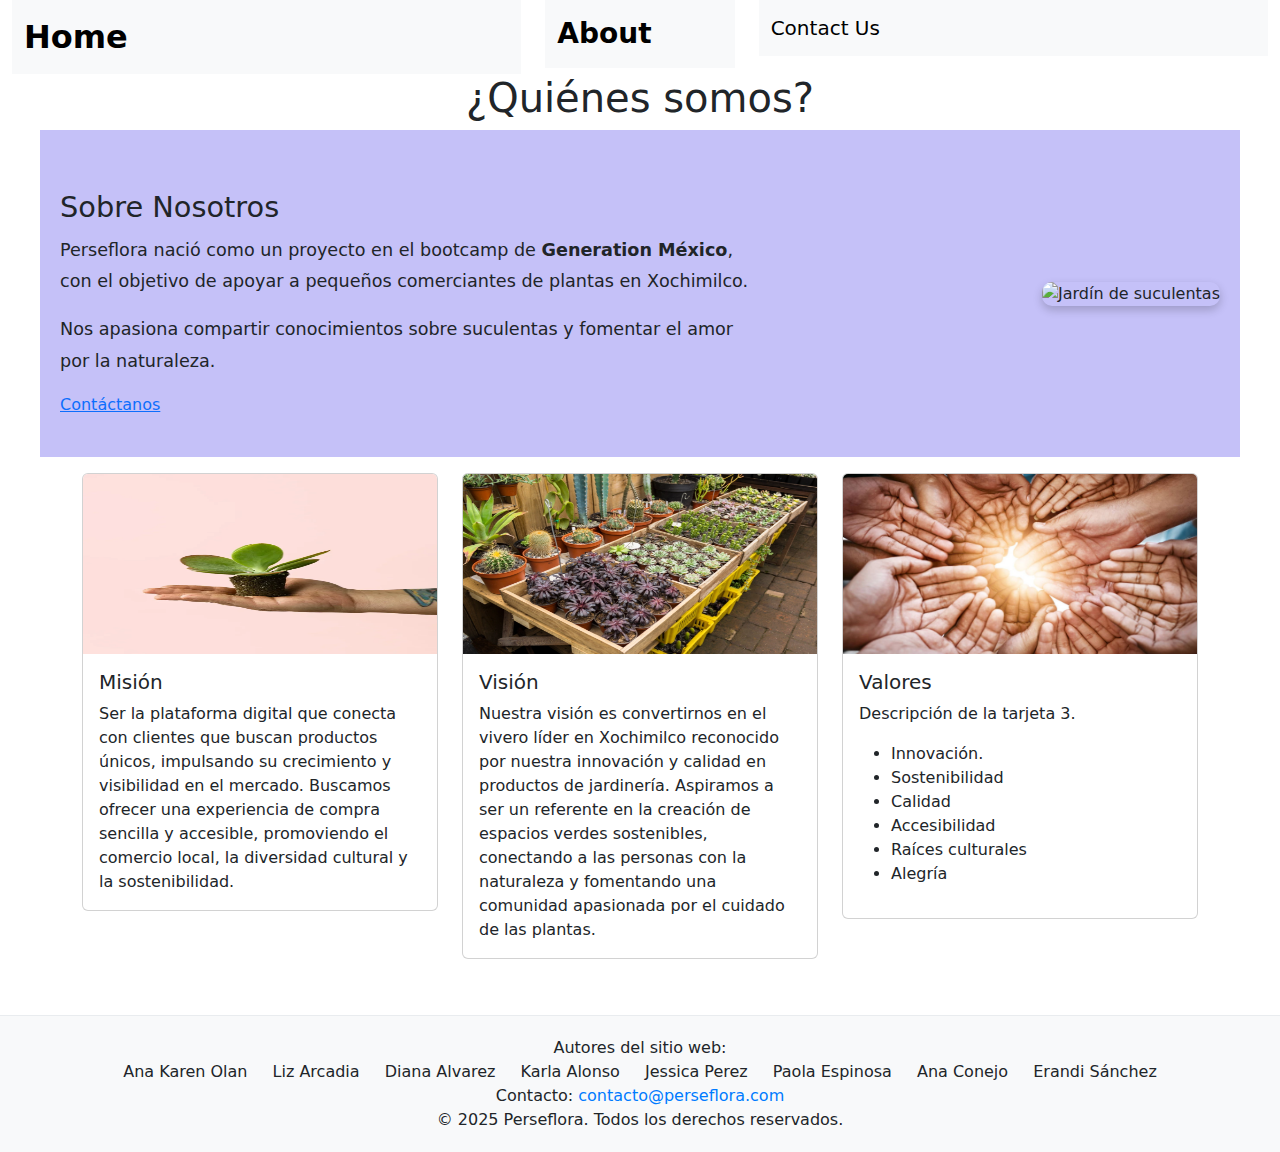
==== commit 1a987121: "tareas juntas" ====
--- a/ad-l4-1.0/about.html
+++ b/ad-l4-1.0/about.html
@@ -16,26 +16,40 @@
 
   <body>
 
+  <!--Grid Container-->
+  <div class="container-fluid">
+    <!-- Barra de navegación -->
+    <div class="row justify-content-center">
 
-    <!--Barra de navegacion -->
-    <nav class="navbar navbar-expand-lg navbar-dark">
-      <a class="navbar-brand" href="#">PerseFlora</a>
-      <div class="collapse navbar-collapse" id="navbarSupportedContent">
-        <ul class="navbar-nav mr-auto">
-          <li class="nav-item">
-            <a class="nav-link" href="./index.html">Home</a>
-          </li>
-          <li class="nav-item active">
-            <a class="nav-link" href="./about.html"
-              >About<span class="sr-only">(current)</span></a
-            >
-          </li>
-          <li class="nav-item">
-            <a class="nav-link" href="./contact.html">Contact</a>
-          </li>
-        </ul>
+      <div class="col-5">
+        
+        <!-- As a link -->
+        <nav class="navbar bg-body-tertiary">
+          <div class="container-fluid">
+            <a class="navbar-brand fs-2 fw-bold" href="index.html">Home</a>
+          </div>
+        </nav>
       </div>
-    </nav>
+      <div class="col-2">
+
+        <!-- As a link -->
+        <nav class="navbar bg-body-tertiary text-center">
+          <div class="container-fluid">
+            <a class="navbar-brand fs-3 fw-bold" href="about.html">About</a>
+          </div>
+        </nav>
+      </div>
+      <div class="col-5">
+
+        <!-- As a link -->
+        <nav class="navbar bg-body-tertiary">
+          <div class="container-fluid">
+            <a class="navbar-brand" href="contact.html">Contact Us</a>
+          </div>
+        </nav>
+      </div>
+    </div>
+  </div>
 
     <h1>¿Quiénes somos?</h1>
     <main class="section">
--- a/ad-l4-1.0/style.css
+++ b/ad-l4-1.0/style.css
@@ -3,28 +3,151 @@
   width: 100%;
 }
 
-/* Navbar */
-.navbar {
-  background-color: #35995F; /* Verde principal de la paleta */
+.nav {
+  background-color: #9791f3;
+  display: flex;
+  
+
 }
 
-.navbar-brand {
-  font-weight: bold;
-  color: #ffffff; /* Texto blanco para contrastar con el fondo */
+.nav-list {
+  display: flex;
+  list-style: none;
+  margin: 0;
+  padding: 10px;
 }
 
-.nav-link {
-  font-size: 18px;
+.nav-item {
+  font-size: 20px;
   font-style: oblique;
-  color: #ffffff; /* Texto blanco para contrastar con el fondo */
+  margin: 0 15px;
+}
+
+.nav-item a {
+  text-decoration: none;
+  transition-duration: 0.3s;
+}
+
+.nav-item a:hover{
+  color: #81f733;
+}
+
+.section {
+  display: flex;
+  justify-content: space-between;
+  align-items: center;
+  padding: 40px 20px;
+  max-width: 1200px;
+  margin: 0 auto;
+  background-color: #9891f38f;
+}
+
+.text-content {
+  max-width: 60%;
+}
+
+.text-content h1 {
+  font-size: 2.5em;
+  margin-bottom: 20px;
+}
+
+.text-content h2 {
+  font-size: 1.8em;
+  margin-top: 20px;
+  margin-bottom: 10px;
+}
+
+.text-content p {
+  font-size: 1.1em;
+  line-height: 1.8;
+}
+
+.image-content img {
+  max-width: 100%;
+  height: auto;
+  border-radius: 10px;
+  box-shadow: 0 4px 10px rgba(0, 0, 0, 0.2);
+}
+
+/* Sección del Blog */
+.blog-posts {
+  max-width: 1200px;
+  margin: 40px auto;
+  padding: 20px;
+  background-color: #ffffff;
+  border-radius: 10px;
+  box-shadow: 0 4px 10px rgba(0, 0, 0, 0.1);
+}
+
+.blog-posts h2 {
+  font-size: 2em;
+  color: #2e7d32;
+  margin-bottom: 20px;
+  text-align: center;
+}
+
+.post {
+  margin-bottom: 20px;
+  padding: 20px;
+  background-color: #f1f8e9;
+  border-radius: 5px;
+  box-shadow: 0 2px 5px rgba(0, 0, 0, 0.1);
+}
+
+.post h3 {
+  font-size: 1.5em;
+  color: #1b5e20;
+  margin-bottom: 10px;
+}
+
+.post p {
+  font-size: 1.1em;
+  line-height: 1.6;
+  color: #333;
+}
+
+.post a {
+  color: #2e7d32;
+  text-decoration: none;
+  font-weight: bold;
   transition: color 0.3s ease;
 }
 
-.nav-link:hover {
-  color: #CBFFBF; /* Verde claro de la paleta al pasar el mouse */
+.post a:hover {
+  color: #a5d6a7; /* Verde claro al pasar el mouse */
 }
 
-/* Formulario de Contacto */
+/* Estilo para footer */
+footer {
+  background-color: #f8f9fa;
+  padding: 20px;
+  text-align: center;
+  border-top: 1px solid #e9ecef;
+  margin-top: 40px;
+}
+
+footer p,
+footer ul {
+  margin: 0;
+  padding: 0;
+  list-style-type: none;
+}
+
+footer a {
+  color: #007bff;
+  text-decoration: none;
+}
+
+footer a:hover {
+  text-decoration: underline;
+}
+
+footer ul li {
+  display: inline;
+  margin: 0 10px;
+}
+  
+ /* Estilo para pagina contact */
 body {
   font-family: Arial, sans-serif;
   margin: 0;
@@ -35,14 +158,12 @@
 h1 {
   text-align: center;
   color: #333;
-  margin-top: 20px;
 }
 
-/* Estilo de formulario */
 form {
   width: 50%;
   margin: 0 auto;
-  background-color: #ffffff;
+  background-color: #fff;
   padding: 20px;
   border-radius: 5px;
   box-shadow: 0px 0px 10px rgba(0, 0, 0, 0.1);
@@ -51,7 +172,6 @@
 label {
   display: block;
   margin: 10px 0 5px;
-  color: #35995F; /* Verde principal de la paleta */
 }
 
 input, textarea, button {
@@ -63,57 +183,13 @@
 }
 
 button {
-  background-color: #35995F; /* Verde principal de la paleta */
+  background-color: #4CAF50;
   color: white;
   border: none;
   cursor: pointer;
-  transition: background-color 0.3s ease;
 }
 
 button:hover {
-  background-color: #2e7d32; /* Verde más oscuro al pasar el mouse */
+  background-color: #45a049;
 }
 
-/* Footer */
-footer {
-  background-color: #ED7FFF; /* Color de la paleta para el footer */
-  padding: 20px;
-  text-align: center;
-  border-top: 1px solid #e9ecef;
-  margin-top: 40px;
-}
-
-footer p,
-footer ul {
-  margin: 0;
-  padding: 0;
-  list-style-type: none;
-  color: #000000; /* Texto negro para contrastar con el fondo */
-}
-
-footer a {
-  color: #35995F; /* Verde principal de la paleta */
-  text-decoration: none;
-}
-
-footer a:hover {
-  text-decoration: underline;
-}
-
-footer ul li {
-  display: inline;
-  margin: 0 10px;
-}
-
-/* Ajustes a la sección de contacto */
-form input, form textarea {
-  border-color: #84CCA2; /* Verde claro de la paleta */
-}
-
-form button {
-  background-color: #35995F; /* Verde principal de la paleta */
-}
-
-form button:hover {
-  background-color: #2e7d32; /* Verde más oscuro al pasar el mouse */
-}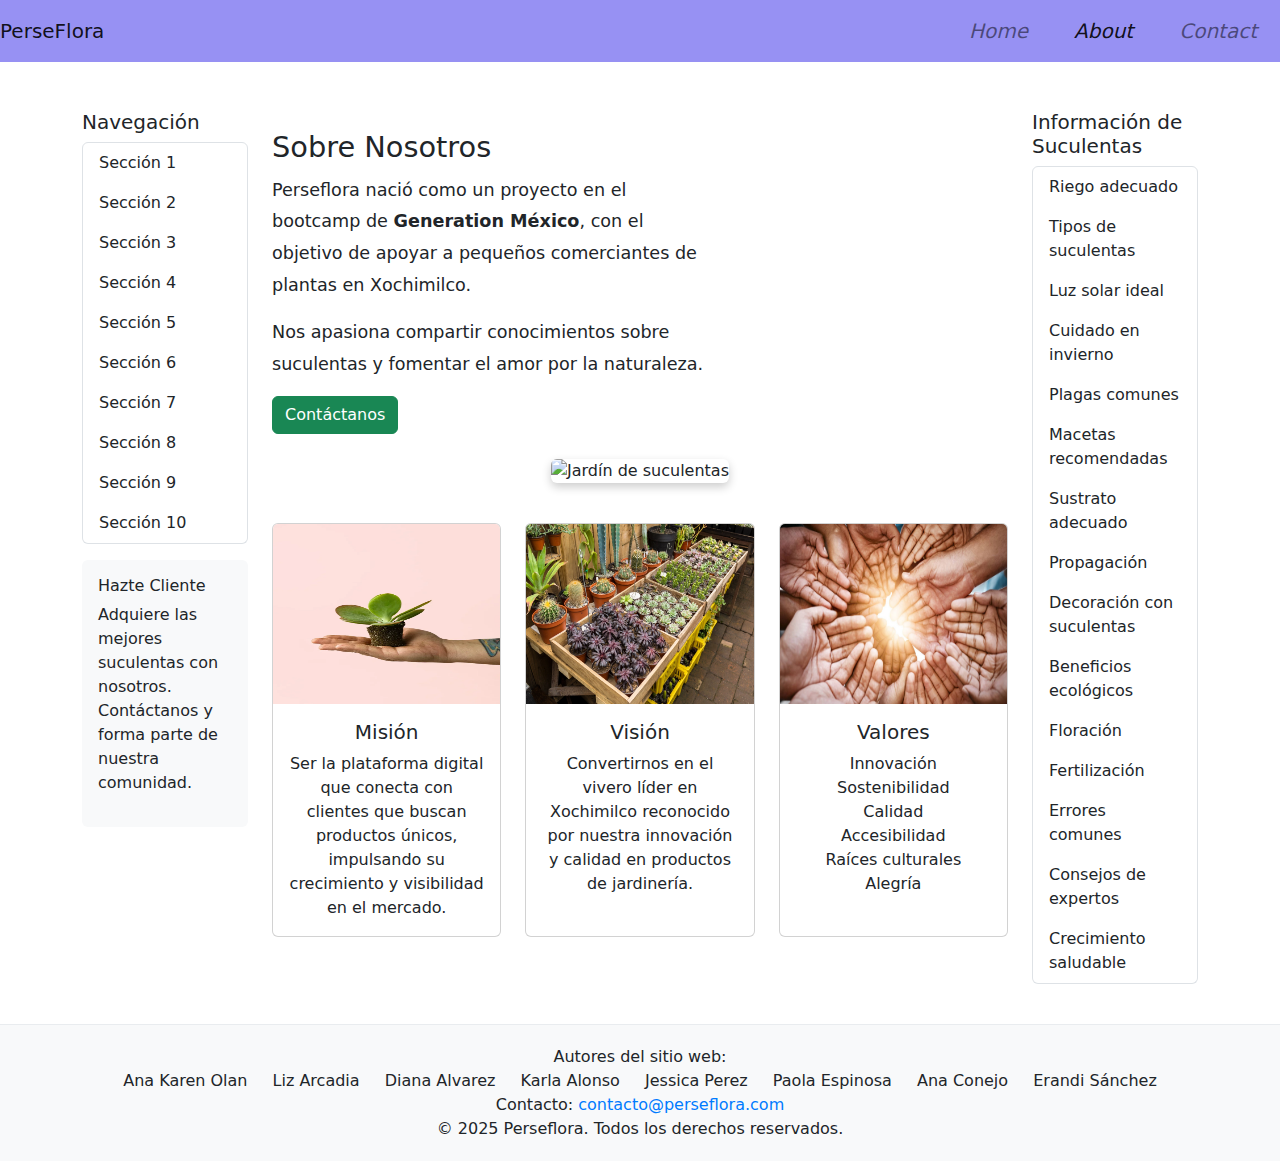
==== commit 81eca4f6: "REFACTOR index, contact and about files" ====
--- a/ad-l4-1.0/about.html
+++ b/ad-l4-1.0/about.html
@@ -3,7 +3,7 @@
   <head>
     <meta charset="UTF-8" />
     <meta name="viewport" content="width=device-width, initial-scale=1.0" />
-    <link href="style.css" rel="stylesheet" type="text/css" />
+    <link href="./style.css" rel="stylesheet" type="text/css" />
     <link
       rel="stylesheet"
       href="https://stackpath.bootstrapcdn.com/bootstrap/4.3.1/css/bootstrap.min.css"
@@ -11,121 +11,185 @@
       crossorigin="anonymous"
     />
     <title>replit</title>
-    <link href="https://cdn.jsdelivr.net/npm/bootstrap@5.3.3/dist/css/bootstrap.min.css" rel="stylesheet" integrity="sha384-QWTKZyjpPEjISv5WaRU9OFeRpok6YctnYmDr5pNlyT2bRjXh0JMhjY6hW+ALEwIH" crossorigin="anonymous">
+    <link
+      href="https://cdn.jsdelivr.net/npm/bootstrap@5.3.3/dist/css/bootstrap.min.css"
+      rel="stylesheet"
+      integrity="sha384-QWTKZyjpPEjISv5WaRU9OFeRpok6YctnYmDr5pNlyT2bRjXh0JMhjY6hW+ALEwIH"
+      crossorigin="anonymous"
+    />
   </head>
 
   <body>
-
-  <!--Grid Container-->
-  <div class="container-fluid">
-    <!-- Barra de navegación -->
-    <div class="row justify-content-center">
-
-      <div class="col-5">
-        
-        <!-- As a link -->
-        <nav class="navbar bg-body-tertiary">
-          <div class="container-fluid">
-            <a class="navbar-brand fs-2 fw-bold" href="index.html">Home</a>
-          </div>
-        </nav>
+    <!-- Navbar -->
+    <nav class="navbar navbar-expand-lg navbar-light nav">
+      <a class="navbar-brand" href="#">PerseFlora</a>
+      <button
+        class="navbar-toggler"
+        type="button"
+        data-toggle="collapse"
+        data-target="#navbarNav"
+        aria-controls="navbarNav"
+        aria-expanded="false"
+        aria-label="Toggle navigation"
+      >
+        <span class="navbar-toggler-icon"></span>
+      </button>
+      <div class="collapse navbar-collapse" id="navbarNav">
+        <ul class="navbar-nav ml-auto">
+          <li class="nav-item">
+            <a class="nav-link" href="./index.html">Home</a>
+          </li>
+          <li class="nav-item active">
+            <a class="nav-link" href="./about.html"
+              >About<span class="sr-only">(current)</span></a
+            >
+          </li>
+          <li class="nav-item">
+            <a class="nav-link" href="./contact.html">Contact</a>
+          </li>
+        </ul>
       </div>
-      <div class="col-2">
-
-        <!-- As a link -->
-        <nav class="navbar bg-body-tertiary text-center">
-          <div class="container-fluid">
-            <a class="navbar-brand fs-3 fw-bold" href="about.html">About</a>
-          </div>
-        </nav>
-      </div>
-      <div class="col-5">
-
-        <!-- As a link -->
-        <nav class="navbar bg-body-tertiary">
-          <div class="container-fluid">
-            <a class="navbar-brand" href="contact.html">Contact Us</a>
-          </div>
-        </nav>
-      </div>
-    </div>
-  </div>
-
-    <h1>¿Quiénes somos?</h1>
-    <main class="section">
-      <div class="text-content">
-        <h2>Sobre Nosotros</h2>
-        <p>
-          Perseflora nació como un proyecto en el bootcamp de
-          <strong>Generation México</strong>, con el objetivo de apoyar a
-          pequeños comerciantes de plantas en Xochimilco.
-        </p>
-        <p>
-          Nos apasiona compartir conocimientos sobre suculentas y fomentar el
-          amor por la naturaleza.
-        </p>
-        <a href="contact.html" class="button">Contáctanos</a>
-      </div>
-      <div class="image-content">
-        <img
-          src="https://florsperatu.com/wp-content/uploads/2023/11/suculentas-planta.jpg"
-          alt="Jardín de suculentas"
-        />
+    </nav>
+
+    <main class="container mt-5">
+      <div class="row">
+        <!-- ASIDE IZQUIERDO -->
+        <aside class="col-md-2 d-none d-md-block">
+          <nav>
+            <h5>Navegación</h5>
+            <ul class="list-group">
+              <li class="list-group-item">Sección 1</li>
+              <li class="list-group-item">Sección 2</li>
+              <li class="list-group-item">Sección 3</li>
+              <li class="list-group-item">Sección 4</li>
+              <li class="list-group-item">Sección 5</li>
+              <li class="list-group-item">Sección 6</li>
+              <li class="list-group-item">Sección 7</li>
+              <li class="list-group-item">Sección 8</li>
+              <li class="list-group-item">Sección 9</li>
+              <li class="list-group-item">Sección 10</li>
+            </ul>
+          </nav>
+          <div class="mt-3 p-3 bg-light rounded">
+            <h6>Hazte Cliente</h6>
+            <p>
+              Adquiere las mejores suculentas con nosotros. Contáctanos y forma
+              parte de nuestra comunidad.
+            </p>
+          </div>
+        </aside>
+
+        <!-- CONTENIDO PRINCIPAL -->
+        <section class="col-md-8">
+          <div class="text-content">
+            <h2>Sobre Nosotros</h2>
+            <p>
+              Perseflora nació como un proyecto en el bootcamp de
+              <strong>Generation México</strong>, con el objetivo de apoyar a
+              pequeños comerciantes de plantas en Xochimilco.
+            </p>
+            <p>
+              Nos apasiona compartir conocimientos sobre suculentas y fomentar
+              el amor por la naturaleza.
+            </p>
+            <a href="contact.html" class="btn btn-success">Contáctanos</a>
+          </div>
+          <div class="image-content text-center my-4">
+            <img
+              src="https://florsperatu.com/wp-content/uploads/2023/11/suculentas-planta.jpg"
+              alt="Jardín de suculentas"
+              class="img-fluid rounded"
+            />
+          </div>
+
+          <!-- CARDS -->
+          <div class="row text-center">
+            <div class="col-md-4 my-3">
+              <div class="card h-100">
+                <img
+                  src="./Pic/mision.webp"
+                  class="card-img-top"
+                  alt="Misión"
+                  style="height: 180px"
+                />
+                <div class="card-body">
+                  <h5 class="card-title">Misión</h5>
+                  <p class="card-text">
+                    Ser la plataforma digital que conecta con clientes que
+                    buscan productos únicos, impulsando su crecimiento y
+                    visibilidad en el mercado.
+                  </p>
+                </div>
+              </div>
+            </div>
+
+            <div class="col-md-4 my-3">
+              <div class="card h-100">
+                <img
+                  src="./Pic/vision.webp"
+                  class="card-img-top"
+                  alt="Visión"
+                  style="height: 180px"
+                />
+                <div class="card-body">
+                  <h5 class="card-title">Visión</h5>
+                  <p class="card-text">
+                    Convertirnos en el vivero líder en Xochimilco reconocido por
+                    nuestra innovación y calidad en productos de jardinería.
+                  </p>
+                </div>
+              </div>
+            </div>
+
+            <div class="col-md-4 my-3">
+              <div class="card h-100">
+                <img
+                  src="./Pic/valores.jpg"
+                  class="card-img-top"
+                  alt="Valores"
+                  style="height: 180px"
+                />
+                <div class="card-body">
+                  <h5 class="card-title">Valores</h5>
+                  <ul class="list-unstyled">
+                    <li>Innovación</li>
+                    <li>Sostenibilidad</li>
+                    <li>Calidad</li>
+                    <li>Accesibilidad</li>
+                    <li>Raíces culturales</li>
+                    <li>Alegría</li>
+                  </ul>
+                </div>
+              </div>
+            </div>
+          </div>
+        </section>
+
+        <!-- ASIDE DERECHO -->
+        <aside class="col-md-2 d-none d-md-block">
+          <h5>Información de Suculentas</h5>
+          <ul class="list-group">
+            <li class="list-group-item">Riego adecuado</li>
+            <li class="list-group-item">Tipos de suculentas</li>
+            <li class="list-group-item">Luz solar ideal</li>
+            <li class="list-group-item">Cuidado en invierno</li>
+            <li class="list-group-item">Plagas comunes</li>
+            <li class="list-group-item">Macetas recomendadas</li>
+            <li class="list-group-item">Sustrato adecuado</li>
+            <li class="list-group-item">Propagación</li>
+            <li class="list-group-item">Decoración con suculentas</li>
+            <li class="list-group-item">Beneficios ecológicos</li>
+            <li class="list-group-item">Floración</li>
+            <li class="list-group-item">Fertilización</li>
+            <li class="list-group-item">Errores comunes</li>
+            <li class="list-group-item">Consejos de expertos</li>
+            <li class="list-group-item">Crecimiento saludable</li>
+          </ul>
+        </aside>
       </div>
     </main>
 
-<!-- INICIA CARD -->
-<div class="container">
-  <div class="row justify-content-center"> 
-    <div class="col-4 my-3">
-      <div class="card">
-        <img src="./Pic/mision.webp" class="card-img-top" alt="Imagen" style="height: 180px">
-        <div class="card-body">
-          <h5 class="card-title">Misión</h5>
-          <p class="card-text">      Ser la plataforma digital que conecta con clientes que buscan productos
-            únicos, impulsando su crecimiento y visibilidad en el mercado. Buscamos
-            ofrecer una experiencia de compra sencilla y accesible, promoviendo el
-            comercio local, la diversidad cultural y la sostenibilidad.</p>
-        </div>
-      </div>
-    </div>
-
-    <div class="col-4 my-3">
-      <div class="card">
-        <img src="./Pic/vision.webp" class="card-img-top" alt="Imagen" style="height: 180px">
-        <div class="card-body">
-          <h5 class="card-title">Visión</h5>
-          <p class="card-text">    Nuestra visión es convertirnos en el vivero líder en Xochimilco reconocido
-            por nuestra innovación y calidad en productos de jardinería. Aspiramos a ser
-            un referente en la creación de espacios verdes sostenibles, conectando a las
-            personas con la naturaleza y fomentando una comunidad apasionada por el
-            cuidado de las plantas.</p>
-        </div>
-      </div>
-    </div>
-
-    <div class="col-4 my-3">
-      <div class="card">
-        <img src="./Pic/valores.jpg" class="card-img-top" alt="Imagen" style="height: 180px">
-        <div class="card-body">
-          <h5 class="card-title">Valores</h5>
-          <p class="card-text">Descripción de la tarjeta 3.</p>
-          <ul>
-            <li>Innovación. </li>
-            <li>Sostenibilidad</li>
-            <li>Calidad</li>
-            <li>Accesibilidad</li>
-            <li>Raíces culturales</li>
-            <li>Alegría</li>
-          </ul>
-        </div>
-      </div>
-    </div>
-  </div>
-</div>
-
-
-<!-- TERMINA CARD -->
+    <!-- TERMINA CARD -->
 
     <!--Footer -->
     <footer>
@@ -148,6 +212,10 @@
     </footer>
 
     <script src="script.js"></script>
-    <script src="https://cdn.jsdelivr.net/npm/bootstrap@5.3.3/dist/js/bootstrap.bundle.min.js" integrity="sha384-YvpcrYf0tY3lHB60NNkmXc5s9fDVZLESaAA55NDzOxhy9GkcIdslK1eN7N6jIeHz" crossorigin="anonymous"></script>
+    <script
+      src="https://cdn.jsdelivr.net/npm/bootstrap@5.3.3/dist/js/bootstrap.bundle.min.js"
+      integrity="sha384-YvpcrYf0tY3lHB60NNkmXc5s9fDVZLESaAA55NDzOxhy9GkcIdslK1eN7N6jIeHz"
+      crossorigin="anonymous"
+    ></script>
   </body>
 </html>
--- a/ad-l4-1.0/style.css
+++ b/ad-l4-1.0/style.css
@@ -3,11 +3,25 @@
   width: 100%;
 }
 
+.header {
+  background-image: url('https://www.armony.cl/wp-content/uploads/2021/01/jardin_suculentas_1.jpg');
+  background-size: cover;
+  background-position: center;
+  min-height: 250px;
+  position: relative;
+}
+
+.contact-bg-img {
+  background-image: url("https://viajeras4ever.com/wp-content/uploads/2020/07/viajeras4ever-suculentas-rosas-plantas.jpg");
+  background-size: cover;
+  background-position: center;
+  min-height: 200px;
+  position: relative;
+}
+
 .nav {
   background-color: #9791f3;
   display: flex;
-  
-
 }
 
 .nav-list {
@@ -28,7 +42,7 @@
   transition-duration: 0.3s;
 }
 
-.nav-item a:hover{
+.nav-item a:hover {
   color: #81f733;
 }
 
@@ -146,8 +160,8 @@
   display: inline;
   margin: 0 10px;
 }
-  
- /* Estilo para pagina contact */
+
+/* Estilo para pagina contact */
 body {
   font-family: Arial, sans-serif;
   margin: 0;
@@ -174,7 +188,9 @@
   margin: 10px 0 5px;
 }
 
-input, textarea, button {
+input,
+textarea,
+button {
   width: 100%;
   padding: 10px;
   margin-bottom: 15px;
@@ -183,7 +199,7 @@
 }
 
 button {
-  background-color: #4CAF50;
+  background-color: #4caf50;
   color: white;
   border: none;
   cursor: pointer;
@@ -192,4 +208,3 @@
 button:hover {
   background-color: #45a049;
 }
-
